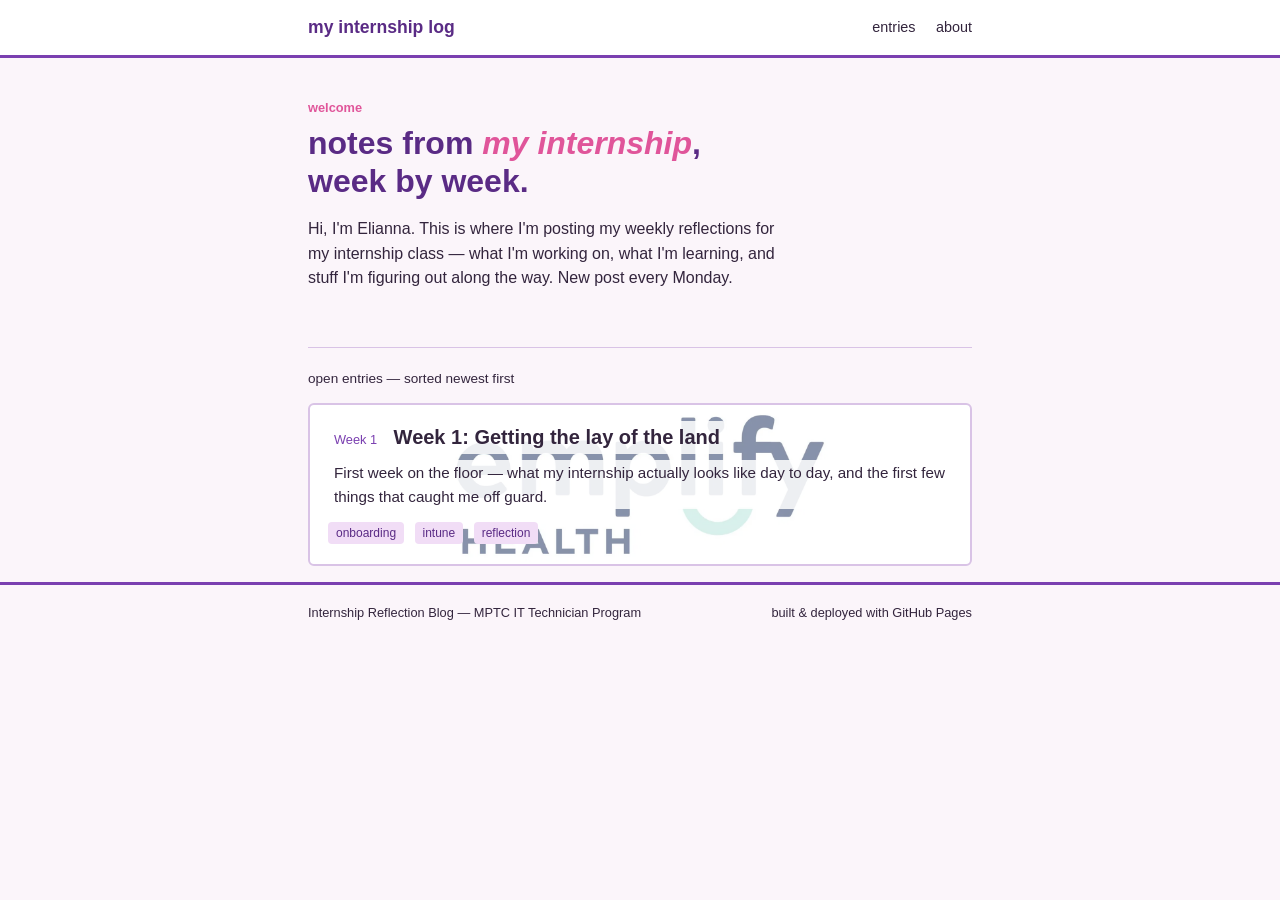
==== index.html @ e74a3f39 "Add files via upload" ====
<!DOCTYPE html>
<html lang="en">
<head>
<meta charset="UTF-8">
<meta name="viewport" content="width=device-width, initial-scale=1.0">
<title>my internship log</title>
<meta name="description" content="Weekly reflections from internship — device deployments, troubleshooting, and everything in between.">
<link rel="stylesheet" href="assets/style.css">
</head>
<body>

<div class="topbar">
  <div class="wrap">
    <a class="brand" href="index.html">my internship log</a>
    <nav class="topnav">
      <a href="index.html">entries</a>
      <a href="about.html">about</a>
    </nav>
  </div>
</div>

<div class="wrap">

  <section class="hero">
    <div class="eyebrow">welcome</div>
    <h1>notes from <em>my internship</em>,<br>week by week.</h1>
    <p class="lede">
      Hi, I'm Elianna. This is where I'm posting my weekly reflections for my
      internship class — what I'm working on, what I'm learning, and stuff
      I'm figuring out along the way. New post every Monday.
    </p>
  </section>

  <div class="queue-label">open entries — sorted newest first</div>

  <a class="entry entry-emplify" href="posts/week-01-reflection.html">
    <div class="entry-meta">
      <span>Week 1</span>
    </div>
    <h2>Week 1: Getting the lay of the land</h2>
    <p>First week on the floor — what my internship actually looks like day to day, and the first few things that caught me off guard.</p>
    <div class="tags">
      <span class="tag">onboarding</span>
      <span class="tag">intune</span>
      <span class="tag">reflection</span>
    </div>
  </a>

</div>

<footer>
  <div class="wrap">
    <span>Internship Reflection Blog — MPTC IT Technician Program</span>
    <span>built &amp; deployed with GitHub Pages</span>
  </div>
</footer>

</body>
</html>
---- assets/style.css ----
/* ================================
   Internship Log — stylesheet
   ================================ */

:root {
  --bg: #fbf5fa;
  --card: #ffffff;
  --ink: #33253d;
  --purple: #7a3fb0;
  --purple-dark: #5a2b85;
  --pink: #e0559a;
  --line: #d9c3e6;
  --tag-bg: #f1ddf6;
}

* { box-sizing: border-box; }

body {
  margin: 0;
  background: var(--bg);
  color: var(--ink);
  font-family: Arial, Helvetica, sans-serif;
  line-height: 1.55;
}

a { color: var(--purple); }
a:hover { color: var(--pink); }

img { max-width: 100%; }

.wrap {
  max-width: 700px;
  margin: 0 auto;
  padding: 0 18px;
}

/* ---------- Top bar ---------- */
.topbar {
  border-bottom: 3px solid var(--purple);
  background: var(--card);
}
.topbar .wrap {
  display: flex;
  align-items: center;
  justify-content: space-between;
  padding: 14px 18px;
  flex-wrap: wrap;
}
.brand {
  font-weight: bold;
  font-size: 1.1rem;
  color: var(--purple-dark);
  text-decoration: none;
}
.topnav a {
  font-size: 0.9rem;
  text-decoration: none;
  color: var(--ink);
  margin-left: 16px;
}
.topnav a:hover { text-decoration: underline; }

/* ---------- Hero ---------- */
.hero {
  padding: 40px 0 24px;
}
.hero .eyebrow {
  font-size: 0.8rem;
  color: var(--pink);
  font-weight: bold;
  margin-bottom: 6px;
}
.hero h1 {
  font-size: 2rem;
  line-height: 1.2;
  margin: 0 0 14px;
  color: var(--purple-dark);
}
.hero h1 em {
  font-style: italic;
  color: var(--pink);
}
.hero p.lede {
  max-width: 55ch;
  font-size: 1rem;
}

/* ---------- Entry list ---------- */
.queue-label {
  font-size: 0.85rem;
  color: var(--ink);
  border-top: 1px solid var(--line);
  padding-top: 20px;
  margin: 16px 0 14px;
}

.entry {
  display: block;
  text-decoration: none;
  color: inherit;
  background: var(--card);
  border: 2px solid var(--line);
  border-radius: 6px;
  padding: 16px 18px;
  margin-bottom: 14px;
}
.entry:hover {
  border-color: var(--pink);
}
.entry-meta {
  font-size: 0.8rem;
  color: var(--purple);
  margin-bottom: 6px;
}
.entry h2 {
  font-size: 1.25rem;
  margin: 0 0 6px;
  color: var(--ink);
}
.entry p {
  margin: 0;
  font-size: 0.95rem;
}
.entry .tags {
  margin-top: 10px;
}
.tag {
  font-size: 0.75rem;
  color: var(--purple-dark);
  background: var(--tag-bg);
  padding: 2px 8px;
  border-radius: 4px;
  margin-right: 6px;
  display: inline-block;
  margin-bottom: 4px;
}

.entry-emplify {
  background-image: url('emplify-logo.png');
  background-repeat: no-repeat;
  background-position: center center;
  background-size: 75% auto;
  background-color: var(--card);
  position: relative;
}
.entry-emplify::after {
  content: "";
  position: absolute;
  inset: 0;
  background: rgba(255, 255, 255, 0.5);
  pointer-events: none;
  border-radius: 6px;
}
.entry-emplify > * {
  position: relative;
  z-index: 1;
}
.entry-emplify .entry-meta,
.entry-emplify h2,
.entry-emplify p {
  background: rgba(255, 255, 255, 0.85);
  display: inline-block;
  padding: 1px 6px;
  border-radius: 4px;
}
@media (max-width: 560px) {
  .entry-emplify { background-size: 90% auto; }
}

/* ---------- Post page ---------- */
.post-header {
  padding: 36px 0 16px;
  border-bottom: 2px solid var(--line);
}
.post-header .entry-meta { margin-bottom: 10px; }
.post-header h1 {
  font-size: 1.7rem;
  color: var(--purple-dark);
  margin: 0 0 8px;
}
.post-header .sub {
  font-size: 0.9rem;
}

.post-body {
  padding: 26px 0;
}
.post-body h2 {
  color: var(--purple-dark);
  font-size: 1.3rem;
  margin-top: 32px;
}
.post-body h3 {
  color: var(--pink);
  font-size: 1rem;
  text-transform: uppercase;
  margin-top: 28px;
}
.post-body blockquote {
  border-left: 4px solid var(--pink);
  margin: 20px 0;
  padding: 6px 16px;
  background: var(--tag-bg);
}
.post-body code {
  background: var(--tag-bg);
  padding: 2px 5px;
  border-radius: 3px;
  font-family: monospace;
  font-size: 0.9em;
}
.post-body pre {
  background: var(--purple-dark);
  color: #f6e9fb;
  padding: 14px 16px;
  border-radius: 6px;
  overflow-x: auto;
  font-family: monospace;
  font-size: 0.85rem;
}
.post-body pre code { background: none; padding: 0; color: inherit; }
.post-body ul, .post-body ol { padding-left: 1.3em; }
.post-body img {
  border: 2px solid var(--line);
  margin: 16px 0;
}

.back-link {
  display: inline-block;
  font-size: 0.85rem;
  margin: 24px 0 0;
  text-decoration: none;
}

/* ---------- Comments ---------- */
.comments-section {
  border-top: 2px solid var(--line);
  padding: 28px 0 50px;
}
.comments-section .queue-label { border-top: none; padding-top: 0; }

/* ---------- Footer ---------- */
footer {
  border-top: 3px solid var(--purple);
  padding: 18px 0 30px;
  margin-top: 16px;
}
footer .wrap {
  font-size: 0.8rem;
  color: var(--ink);
  display: flex;
  justify-content: space-between;
  flex-wrap: wrap;
  gap: 8px;
}

@media (max-width: 560px) {
  .topnav a { margin-left: 0; margin-right: 14px; }
}
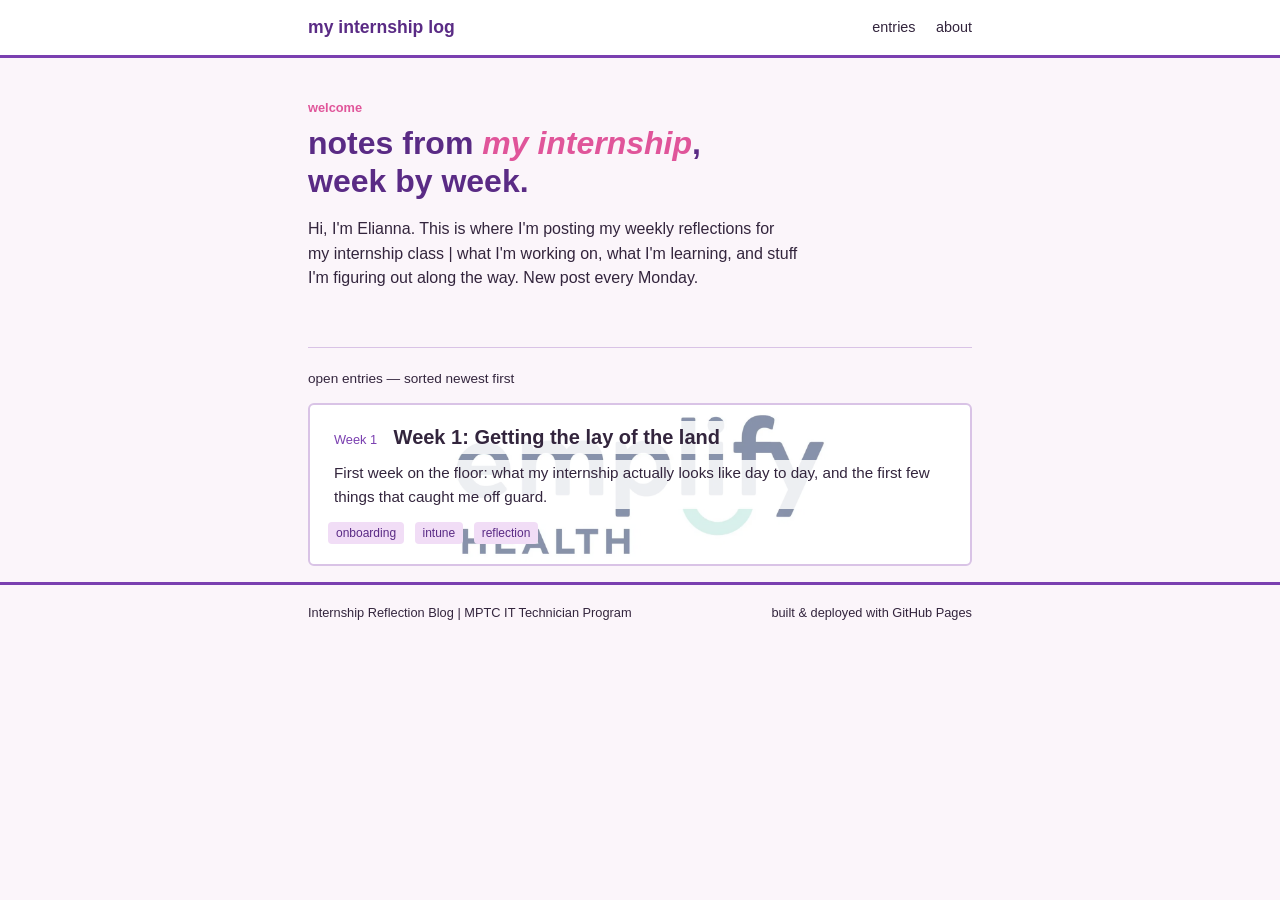
==== commit ed5790af: "Update text formatting in index.html" ====
--- a/index.html
+++ b/index.html
@@ -26,7 +26,7 @@
     <h1>notes from <em>my internship</em>,<br>week by week.</h1>
     <p class="lede">
       Hi, I'm Elianna. This is where I'm posting my weekly reflections for my
-      internship class — what I'm working on, what I'm learning, and stuff
+      internship class | what I'm working on, what I'm learning, and stuff
       I'm figuring out along the way. New post every Monday.
     </p>
   </section>
@@ -38,7 +38,7 @@
       <span>Week 1</span>
     </div>
     <h2>Week 1: Getting the lay of the land</h2>
-    <p>First week on the floor — what my internship actually looks like day to day, and the first few things that caught me off guard.</p>
+    <p>First week on the floor: what my internship actually looks like day to day, and the first few things that caught me off guard.</p>
     <div class="tags">
       <span class="tag">onboarding</span>
       <span class="tag">intune</span>
@@ -50,7 +50,7 @@
 
 <footer>
   <div class="wrap">
-    <span>Internship Reflection Blog — MPTC IT Technician Program</span>
+    <span>Internship Reflection Blog | MPTC IT Technician Program</span>
     <span>built &amp; deployed with GitHub Pages</span>
   </div>
 </footer>
